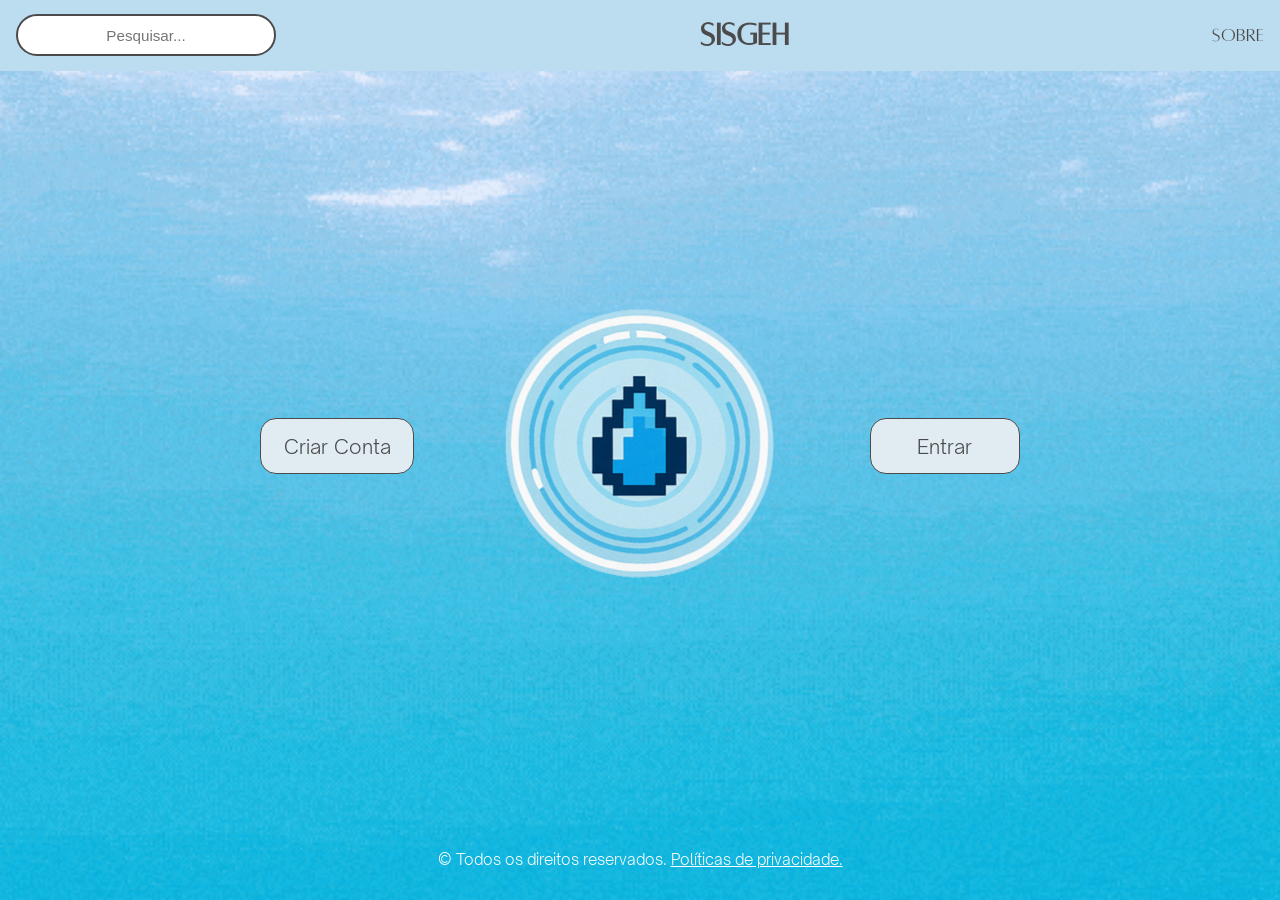
==== index.html @ f47fa6ce "Estrutura inicial do projeto PI" ====
﻿<!DOCTYPE html>
<html lang="pt-br">
<head>
    <meta charset="UTF-8">
    <meta name="viewport" content="width=device-width, initial-scale=1.0">
    <title>SiSGEH</title>
    <link rel="stylesheet" href="estilo_index.css">
</head>
<body>

    <header>
        <div class="caixa_de_texto">
            <input type="text" class="search-text" placeholder="Pesquisar...">
        </div>

        <h2 class="sisgeh">SiSGEH</h2>

        <div class="links">
            <a href="sobre.html" class="sobre">Sobre</a>
        </div>
    </header>

    <div class="opcoes-principal">
        <a href="cadastro.html" class="botao opcao1">Criar Conta</a>
        <img src="logo.png" alt="Logo SiSGEH" class="logo">
        <a href="login.php" class="botao opcao2">Entrar</a>
    </div>

    <footer>
        <p>&copy; Todos os direitos reservados. <a href="politica.html">Políticas de privacidade.</a></p>
    </footer>
</body>
</html>
---- estilo_index.css ----
﻿@font-face {
    font-family: "Alta";
    src: url("fonts/alta-regular.otf") format("opentype");
}

@font-face {
    font-family: "Open Sauce Light";
    src: url("fonts/open-sauce.sans-light.ttf") format("truetype");
}

* {
    box-sizing: border-box;
}

body {
    margin: 0;
    min-height: 100dvh;
    display: flex;
    flex-direction: column;
    background-image: url("fundo_animado.gif");
    background-size: cover;
    background-repeat: no-repeat;
    background-position: center;
}

header {
    background-color: #bcdcf0;
    color: #4b4b4b;
    font-family: "Alta", sans-serif;
    display: flex;
    align-items: center;
    justify-content: space-between;
    gap: 1rem;
    padding: 0.9rem 1rem;
}

.sisgeh {
    margin: 0;
    font-size: clamp(1.4rem, 2.8vw, 2.1rem);
}

header a {
    color: #4b4b4b;
    text-decoration: none;
    font-size: clamp(1rem, 1.7vw, 1.2rem);
}

.caixa_de_texto {
    width: min(260px, 42vw);
    height: 42px;
    border: 2px solid #4b4b4b;
    display: flex;
    justify-content: center;
    align-items: center;
    background-color: white;
    border-radius: 999px;
    padding: 0 0.7rem;
}

.caixa_de_texto input {
    width: 100%;
    border: none;
    background: none;
    outline: none;
    text-align: center;
    font-size: 0.95rem;
}

.opcoes-principal {
    flex: 1;
    display: flex;
    justify-content: center;
    align-items: center;
    gap: clamp(1rem, 4vw, 3rem);
    padding: 1.5rem 1rem;
    font-family: "Open Sauce Light", sans-serif;
    flex-wrap: wrap;
}

.logo {
    width: min(360px, 70vw);
    height: auto;
}

.botao {
    color: #4b4b4b;
    border: 1px solid #4b4b4b;
    border-radius: 16px;
    background-color: #e1ecf2;
    text-decoration: none;
    font-size: clamp(1rem, 1.9vw, 1.25rem);
    padding: 0.9rem 1.4rem;
    min-width: 150px;
    text-align: center;
}

.opcao1:hover,
.opcao2:hover {
    background-color: white;
}

footer {
    text-align: center;
    color: white;
    font-family: "Open Sauce Light", sans-serif;
    font-size: 0.95rem;
    padding: 0.8rem 1rem 1rem;
}

footer a {
    color: white;
}

/* Tablet */
@media (max-width: 900px) {
    .opcoes-principal {
        gap: 1.2rem;
    }

    .logo {
        width: min(300px, 72vw);
    }
}

/* Celular */
@media (max-width: 640px) {
    header {
        flex-wrap: wrap;
        justify-content: center;
        text-align: center;
    }

    .caixa_de_texto {
        width: min(300px, 90vw);
        order: 3;
    }

    .opcoes-principal {
        flex-direction: column;
    }

    .botao {
        width: min(280px, 90vw);
    }

    .logo {
        width: min(240px, 65vw);
    }
}
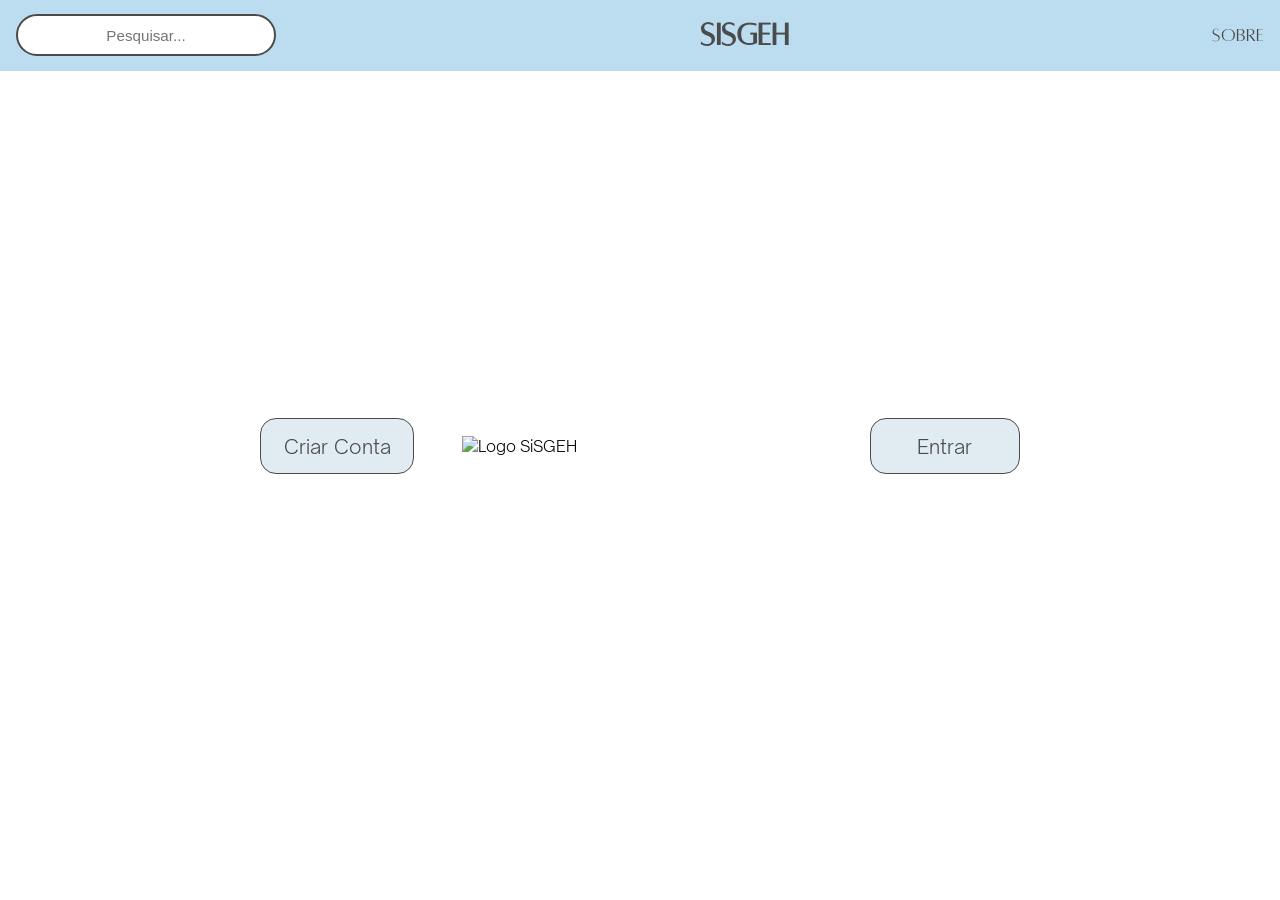
==== commit e25e6aca: "feat: Reorganizar estruturas de pastas" ====
--- a/index.html
+++ b/index.html
@@ -4,7 +4,7 @@
     <meta charset="UTF-8">
     <meta name="viewport" content="width=device-width, initial-scale=1.0">
     <title>SiSGEH</title>
-    <link rel="stylesheet" href="estilo_index.css">
+    <link rel="stylesheet" href="css/estilo_index.css">
 </head>
 <body>
 
@@ -22,7 +22,7 @@
 
     <div class="opcoes-principal">
         <a href="cadastro.html" class="botao opcao1">Criar Conta</a>
-        <img src="logo.png" alt="Logo SiSGEH" class="logo">
+        <img src="" alt="Logo SiSGEH" class="logo">
         <a href="login.php" class="botao opcao2">Entrar</a>
     </div>
 
--- a/css/estilo_index.css
+++ b/css/estilo_index.css
@@ -0,0 +1,150 @@
+﻿/* Fontes */
+@font-face {
+    font-family: "Alta";
+    src: url("../fonts/alta-regular.otf") format("opentype");
+}
+
+@font-face {
+    font-family: "Open Sauce Light";
+    src: url("../fonts/open-sauce.sans-light.ttf") format("truetype");
+}
+
+* {
+    box-sizing: border-box;
+}
+
+body {
+    margin: 0;
+    min-height: 100dvh;
+    display: flex;
+    flex-direction: column;
+    background-image: url("fundo_animado.gif");
+    background-size: cover;
+    background-repeat: no-repeat;
+    background-position: center;
+}
+
+header {
+    background-color: #bcdcf0;
+    color: #4b4b4b;
+    font-family: "Alta", sans-serif;
+    display: flex;
+    align-items: center;
+    justify-content: space-between;
+    gap: 1rem;
+    padding: 0.9rem 1rem;
+}
+
+.sisgeh {
+    margin: 0;
+    font-size: clamp(1.4rem, 2.8vw, 2.1rem);
+}
+
+header a {
+    color: #4b4b4b;
+    text-decoration: none;
+    font-size: clamp(1rem, 1.7vw, 1.2rem);
+}
+
+.caixa_de_texto {
+    width: min(260px, 42vw);
+    height: 42px;
+    border: 2px solid #4b4b4b;
+    display: flex;
+    justify-content: center;
+    align-items: center;
+    background-color: white;
+    border-radius: 999px;
+    padding: 0 0.7rem;
+}
+
+.caixa_de_texto input {
+    width: 100%;
+    border: none;
+    background: none;
+    outline: none;
+    text-align: center;
+    font-size: 0.95rem;
+}
+
+.opcoes-principal {
+    flex: 1;
+    display: flex;
+    justify-content: center;
+    align-items: center;
+    gap: clamp(1rem, 4vw, 3rem);
+    padding: 1.5rem 1rem;
+    font-family: "Open Sauce Light", sans-serif;
+    flex-wrap: wrap;
+}
+
+.logo {
+    width: min(360px, 70vw);
+    height: auto;
+}
+
+.botao {
+    color: #4b4b4b;
+    border: 1px solid #4b4b4b;
+    border-radius: 16px;
+    background-color: #e1ecf2;
+    text-decoration: none;
+    font-size: clamp(1rem, 1.9vw, 1.25rem);
+    padding: 0.9rem 1.4rem;
+    min-width: 150px;
+    text-align: center;
+}
+
+.opcao1:hover,
+.opcao2:hover {
+    background-color: white;
+}
+
+footer {
+    text-align: center;
+    color: white;
+    font-family: "Open Sauce Light", sans-serif;
+    font-size: 0.95rem;
+    padding: 0.8rem 1rem 1rem;
+}
+
+footer a {
+    color: white;
+}
+
+/* Tablet */
+@media (max-width: 900px) {
+    .opcoes-principal {
+        gap: 1.2rem;
+    }
+
+    .logo {
+        width: min(300px, 72vw);
+    }
+}
+
+/* Celular */
+@media (max-width: 640px) {
+    header {
+        flex-wrap: wrap;
+        justify-content: center;
+        text-align: center;
+    }
+
+    .caixa_de_texto {
+        width: min(300px, 90vw);
+        order: 3;
+    }
+
+    .opcoes-principal {
+        flex-direction: column;
+    }
+
+    .botao {
+        width: min(280px, 90vw);
+    }
+
+    .logo {
+        width: min(240px, 65vw);
+    }
+}
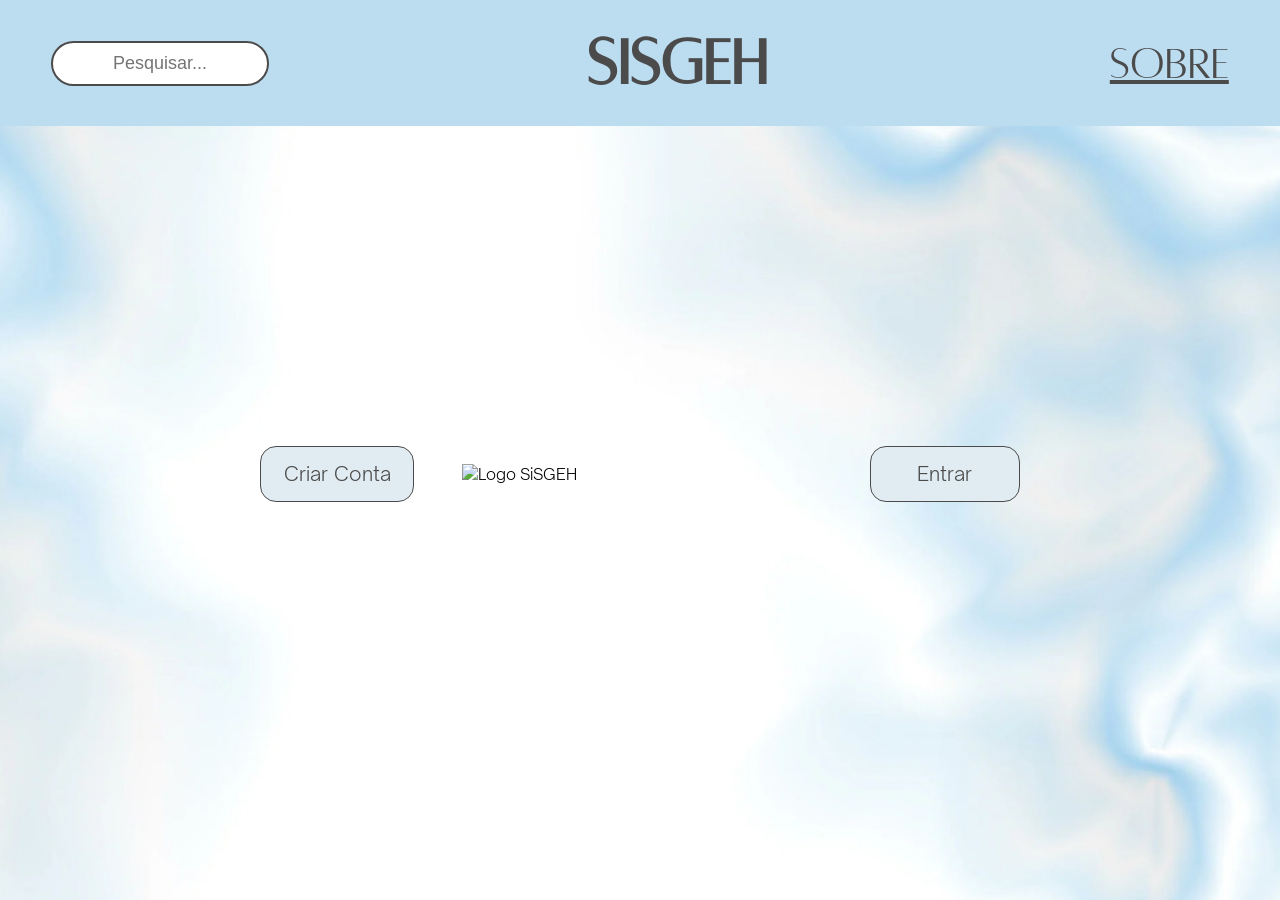
==== commit c54947ab: "feat: Adcionar header.css" ====
--- a/index.html
+++ b/index.html
@@ -4,6 +4,7 @@
     <meta charset="UTF-8">
     <meta name="viewport" content="width=device-width, initial-scale=1.0">
     <title>SiSGEH</title>
+    <link rel="stylesheet" href="css/header.css"> 
     <link rel="stylesheet" href="css/estilo_index.css">
 </head>
 <body>
@@ -23,7 +24,7 @@
     <div class="opcoes-principal">
         <a href="cadastro.html" class="botao opcao1">Criar Conta</a>
         <img src="" alt="Logo SiSGEH" class="logo">
-        <a href="login.php" class="botao opcao2">Entrar</a>
+        <a href="php/login.php" class="botao opcao2">Entrar</a>
     </div>
 
     <footer>
--- a/css/header.css
+++ b/css/header.css
@@ -0,0 +1,93 @@
+
+ @media (max-height: 1200px) and (min-height: 660px) {
+    header {
+        font-size: 5vh;
+        height: 14vh; 
+        }
+
+    header input {
+        font-size: 2vh;
+        width: 15vw;
+    }
+
+    .config, .home {
+        height: 7vh;
+    }
+ }
+ 
+ @media (max-height: 659px) {
+    header{
+        font-size: 5vh;
+        height: 10vh;
+        }
+
+    header input {
+        font-size: 2.5vh;
+        width: 18vw;
+    }
+
+    .config, .home {
+        height: 5vh;
+    }
+ }
+
+@media (max-width: 820px) {
+
+    header {
+        font-size: 2vh;
+    }
+
+    header input {
+        font-size: 1vh;
+        width: 18vw;
+    }
+
+    .config, .home {
+        height: 4vh;
+    }
+}
+
+
+ /* Estiliza��o do header */
+header {   
+    background-color: #bcdcf0;    
+    font-family: "Alta"; /* Fonte "Alta" no come�o do c�digo sendo usada */
+    color: #4B4B4B;
+    display: flex; 
+    justify-content: space-between;
+    padding: 0 4vw;
+    align-items: center; /* Uso de display flex para deixar a �rea do header centrilazada autom�ticamente e com espa�amento entre os items*/
+}
+
+
+header a {	
+    margin-left: 2vw; /* Deixando um espa?amento entre os items 'sobre' e o icone de 'configura??o. Detalhe: Ambos t?m a propriedade 'a' */
+    color: #4B4B4B;
+    }
+
+nav {
+	width: 17vw;
+}
+
+header li {
+	display: inline-block;
+	list-style-type: none;
+}
+
+.caixa_de_texto {
+    height: 5vh;
+    width: 17vw;
+    border: 2px solid #4b4b4b;
+    display: flex;
+    justify-content: center;
+    align-items: center;
+    background-color: white;
+    border-radius: 25px;
+}
+
+.caixa_de_texto input {
+    border: none;
+    background: none;
+    outline: none;
+    text-align: center;
+}
--- a/css/estilo_index.css
+++ b/css/estilo_index.css
@@ -18,53 +18,10 @@
     min-height: 100dvh;
     display: flex;
     flex-direction: column;
-    background-image: url("fundo_animado.gif");
+    background-image: url("../images/fundo_estatico.jpg");
     background-size: cover;
     background-repeat: no-repeat;
     background-position: center;
-}
-
-header {
-    background-color: #bcdcf0;
-    color: #4b4b4b;
-    font-family: "Alta", sans-serif;
-    display: flex;
-    align-items: center;
-    justify-content: space-between;
-    gap: 1rem;
-    padding: 0.9rem 1rem;
-}
-
-.sisgeh {
-    margin: 0;
-    font-size: clamp(1.4rem, 2.8vw, 2.1rem);
-}
-
-header a {
-    color: #4b4b4b;
-    text-decoration: none;
-    font-size: clamp(1rem, 1.7vw, 1.2rem);
-}
-
-.caixa_de_texto {
-    width: min(260px, 42vw);
-    height: 42px;
-    border: 2px solid #4b4b4b;
-    display: flex;
-    justify-content: center;
-    align-items: center;
-    background-color: white;
-    border-radius: 999px;
-    padding: 0 0.7rem;
-}
-
-.caixa_de_texto input {
-    width: 100%;
-    border: none;
-    background: none;
-    outline: none;
-    text-align: center;
-    font-size: 0.95rem;
 }
 
 .opcoes-principal {
@@ -125,17 +82,6 @@
 
 /* Celular */
 @media (max-width: 640px) {
-    header {
-        flex-wrap: wrap;
-        justify-content: center;
-        text-align: center;
-    }
-
-    .caixa_de_texto {
-        width: min(300px, 90vw);
-        order: 3;
-    }
-
     .opcoes-principal {
         flex-direction: column;
     }
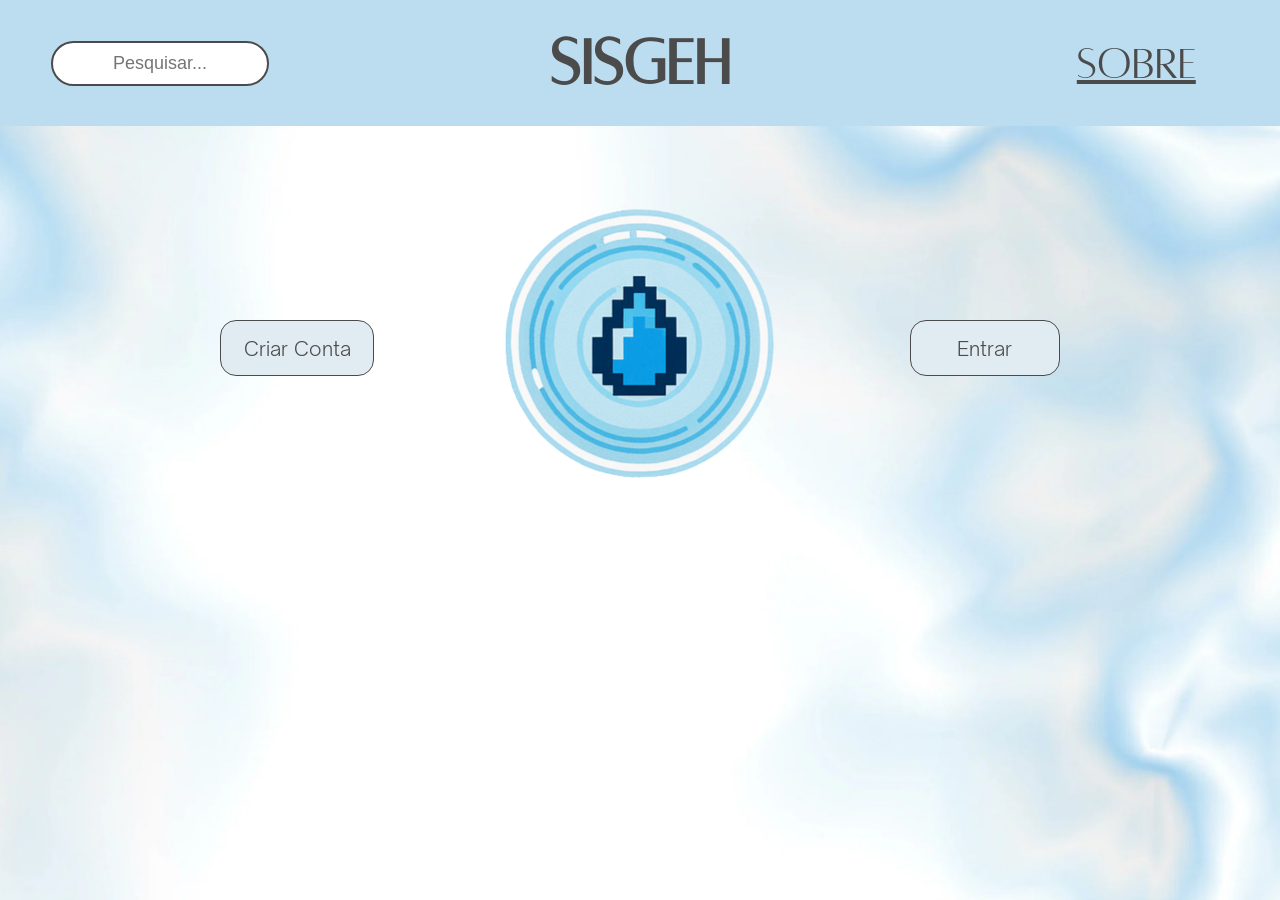
==== commit 14e78179: "refactor: Deixar o código das páginas html semântico" ====
--- a/index.html
+++ b/index.html
@@ -16,16 +16,24 @@
 
         <h2 class="sisgeh">SiSGEH</h2>
 
-        <div class="links">
-            <a href="sobre.html" class="sobre">Sobre</a>
-        </div>
+        <nav class="links">
+            <ul>
+                <li>
+                    <a href="sobre.html" class="sobre">Sobre</a>
+                </li>
+            </ul>
+        </nav>
     </header>
 
-    <div class="opcoes-principal">
-        <a href="cadastro.html" class="botao opcao1">Criar Conta</a>
-        <img src="" alt="Logo SiSGEH" class="logo">
-        <a href="php/login.php" class="botao opcao2">Entrar</a>
-    </div>
+    <main>
+        <div class="opcoes-principal">
+            <a href="cadastro.html" class="botao opcao1">Criar Conta</a>
+            <figure>
+                <img src="images/logo.png" alt="Logo SiSGEH" class="logo">
+            </figure>
+            <a href="php/login.php" class="botao opcao2">Entrar</a>
+        </div>
+    </main>
 
     <footer>
         <p>&copy; Todos os direitos reservados. <a href="politica.html">Políticas de privacidade.</a></p>
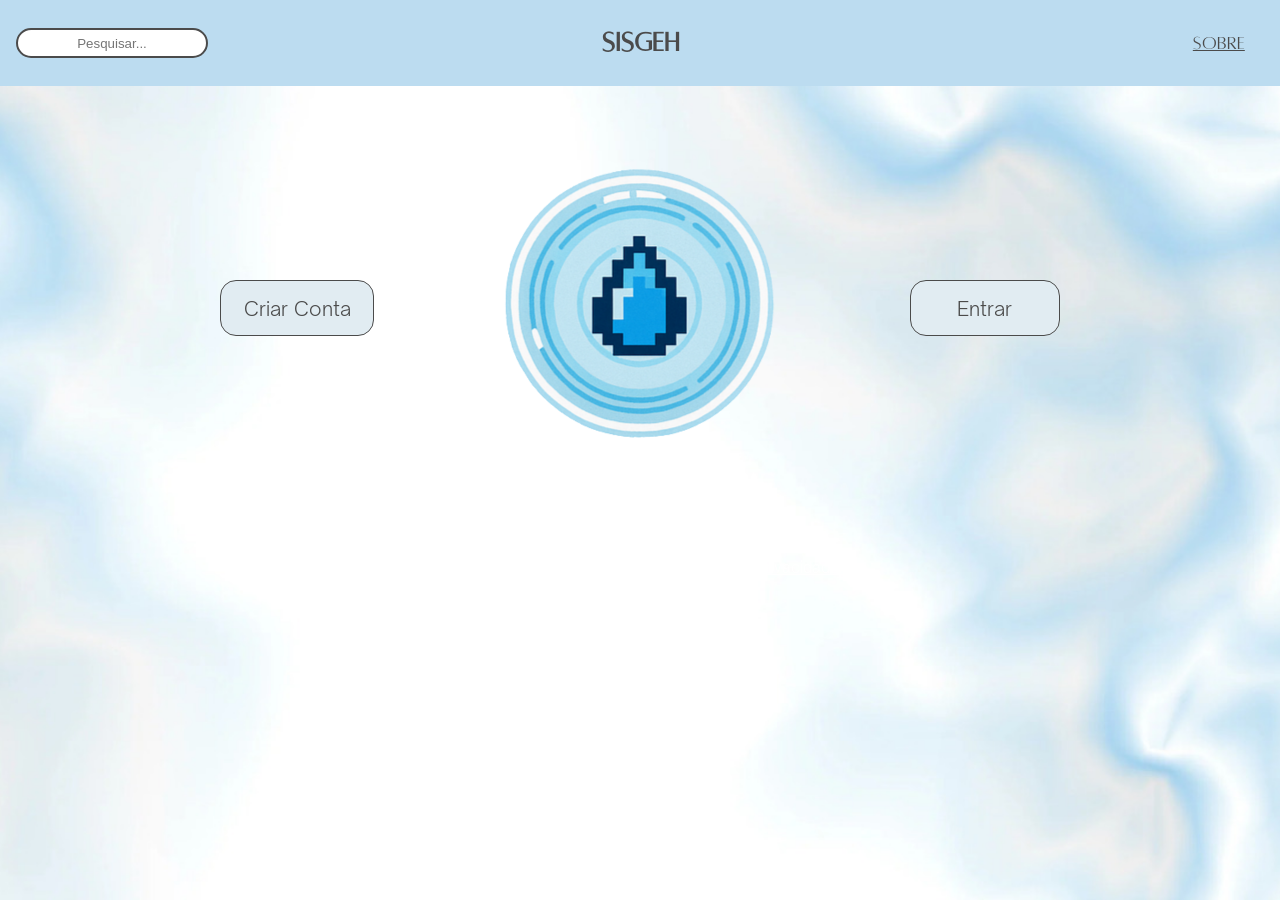
==== commit abc07fd1: "fix: corrigr header nas páginas" ====
--- a/index.html
+++ b/index.html
@@ -4,7 +4,7 @@
     <meta charset="UTF-8">
     <meta name="viewport" content="width=device-width, initial-scale=1.0">
     <title>SiSGEH</title>
-    <link rel="stylesheet" href="css/header.css"> 
+    <link rel="stylesheet" href="css/components/header.css"> 
     <link rel="stylesheet" href="css/estilo_index.css">
 </head>
 <body>
@@ -27,7 +27,7 @@
 
     <main>
         <div class="opcoes-principal">
-            <a href="cadastro.html" class="botao opcao1">Criar Conta</a>
+            <a href="cadastro.php" class="botao opcao1">Criar Conta</a>
             <figure>
                 <img src="images/logo.png" alt="Logo SiSGEH" class="logo">
             </figure>
--- a/css/components/header.css
+++ b/css/components/header.css
@@ -0,0 +1,59 @@
+header {   
+    width: auto;
+    background-color: #bcdcf0;    
+    font-family: "Alta"; 
+    color: #4B4B4B;
+
+    display: grid;
+    grid-template-columns: 1fr auto 1fr;
+    align-items: center;
+	
+    padding: 0.2rem 1rem;
+    max-height: 86px;
+    font-size: clamp(1rem, 1.5vw, 2rem)
+}
+
+header a {
+    padding: 0 clamp(1rem, 1.5vw, 2rem);	
+    color: #4B4B4B;
+    }
+
+header h1{
+	justify-self: center;
+	font-size: clamp(1rem, 2.5vw, 3rem)
+}
+
+header nav {
+	justify-self: end;
+}
+
+header li {
+	display: inline-block;
+	list-style-type: none;
+}
+
+.config, .home {
+        width: 1.4rem;
+	height: auto;
+}
+
+.caixa_de_texto {
+    width: clamp(70px, 15vw, 300px);
+    border: 2px solid #4b4b4b;
+
+    display: flex;
+    justifY-content: center;    
+    align-items: center;
+
+    background-color: white;
+    border-radius: 25px;
+    padding: 0.3rem;
+}
+
+.caixa_de_texto input {
+    border: none;
+    background: none;
+    outline: none;
+
+    text-align: center;
+}
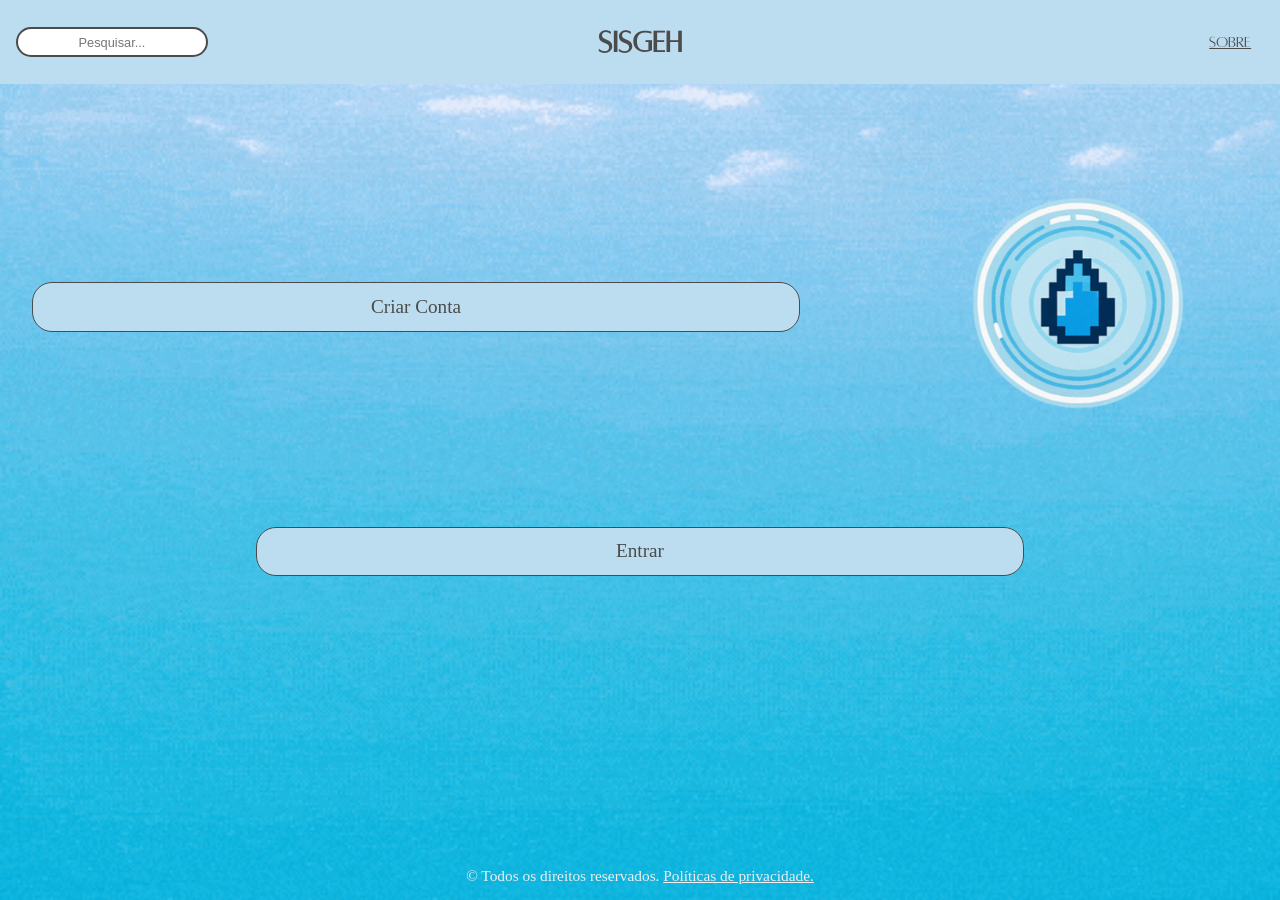
==== commit c04a7599: "fix: corrigir layout da ´pagina inicio e index" ====
--- a/index.html
+++ b/index.html
@@ -5,7 +5,8 @@
     <meta name="viewport" content="width=device-width, initial-scale=1.0">
     <title>SiSGEH</title>
     <link rel="stylesheet" href="css/components/header.css"> 
-    <link rel="stylesheet" href="css/estilo_index.css">
+    <link rel="stylesheet" href="css/index.css">
+    <link rel="stylesheet" href="css/components/botoes.css">
 </head>
 <body>
 
@@ -14,7 +15,7 @@
             <input type="text" class="search-text" placeholder="Pesquisar...">
         </div>
 
-        <h2 class="sisgeh">SiSGEH</h2>
+        <h1 class="sisgeh">SiSGEH</h1>
 
         <nav class="links">
             <ul>
@@ -27,11 +28,14 @@
 
     <main>
         <div class="opcoes-principal">
-            <a href="cadastro.php" class="botao opcao1">Criar Conta</a>
+                <a href="cadastro.php" class="botao-generico">Criar Conta</a>
+
             <figure>
                 <img src="images/logo.png" alt="Logo SiSGEH" class="logo">
             </figure>
-            <a href="php/login.php" class="botao opcao2">Entrar</a>
+
+                <a href="php/login.php" class="botao-generico">Entrar</a>
+
         </div>
     </main>
 
--- a/css/components/header.css
+++ b/css/components/header.css
@@ -10,17 +10,16 @@
 	
     padding: 0.2rem 1rem;
     max-height: 86px;
-    font-size: clamp(1rem, 1.5vw, 2rem)
 }
 
 header a {
-    padding: 0 clamp(1rem, 1.5vw, 2rem);	
+    padding: 0 clamp(0.8rem, 1vw, 2rem);	
     color: #4B4B4B;
     }
 
 header h1{
 	justify-self: center;
-	font-size: clamp(1rem, 2.5vw, 3rem)
+	font-size: clamp(1.5rem, 2.5vw, 3rem)
 }
 
 header nav {
@@ -33,7 +32,7 @@
 }
 
 .config, .home {
-        width: 1.4rem;
+    width: 1.4rem;
 	height: auto;
 }
 
@@ -56,4 +55,5 @@
     outline: none;
 
     text-align: center;
+    font-size: clamp(0.6rem, 1vw, 1rem)
 }
--- a/css/index.css
+++ b/css/index.css
@@ -0,0 +1,65 @@
+﻿/* Fonte "Alta" adcionada e indicando abaixo o tipo de formato de arquivo da fonte que é "Opentype" */
+@font-face {
+    font-family: "Alta";
+    src: url("../fonts/alta-regular.otf") format("opentype");
+}
+
+*, *::before, *::after {
+    box-sizing: border-box;
+}
+
+body {  
+		display: flex;
+		flex-direction: column;
+
+    	min-height: 100vh;
+    	width: auto;
+
+    	background-image: url("../images/fundo_animado.gif");
+    	background-size: cover;
+    	background-repeat: no-repeat; 
+		background-attachment: fixed; /* mant�m o fundo fixo mesmo ao rolar a p�gina */
+
+    	margin: 0;
+}
+
+main{
+	flex: 1;
+}
+
+
+.opcoes-principal {
+    display: flex;
+    justify-content: space-around;
+    align-items: center;
+    gap: clamp(1rem, 4vw, 3rem);
+    padding: 4rem 0rem;
+    font-family: "Open Sauce Light", sans-serif;
+    flex-wrap: wrap;
+}
+
+.logo {
+    width: min(400px, 22vw);
+    height: auto;
+}
+
+footer p, footer a {
+	font-size: clamp(0.8rem, 1.2vw, 2rem);
+    text-align: center;
+    color: #EEEEEE;
+    font-family: "Open Sauce Light";
+}
+
+
+
+/* Celular */
+@media (max-width: 1058px) {
+    .opcoes-principal {
+        flex-direction: column;
+    }
+
+    .logo {
+        width: min(240px, 65vw);
+    }
+
+}
--- a/css/components/botoes.css
+++ b/css/components/botoes.css
@@ -0,0 +1,82 @@
+section form {
+	max-width: 100%;
+}
+
+button.botao-cinza, button.botao-generico {
+	border: none;       /* Remove a borda padrão */   
+}
+
+.botao-generico {
+	text-decoration: none;
+	color: #4B4B4B;
+	font-family: "Open Sauce Regular";
+	font-size: clamp(1rem, 1.5vw, 2rem);
+	text-align: center;
+
+	width: 60%;
+	padding: 0.8rem 0;
+	margin: 0.8rem;
+    	
+    border: 1px solid #4b4b4b;
+    border-radius: 20px; 
+    background-color: #bcdcf0; 
+	cursor: pointer; 
+	transition: all 0.3s ease;    	
+}
+
+.botao-generico a {
+	text-decoration: none;
+	color: #4B4B4B;
+}
+
+.botao-generico:hover {
+	background: #9ad6f7;
+	transform: translateY(-2px);
+	box-shadow: 0 6px 12px rgba(0,0,0,0.15);
+}
+
+.botao-azul {
+	text-decoration: none;
+	color: white;
+	font-family: "Open Sauce Regular";
+	font-size: clamp(1rem, 1.5vw, 2rem);
+	text-align: center;
+
+	width: 50%;
+	padding: 0.8rem 0;
+	margin: 0.8rem;
+    	
+    border: 0.6px solid #EEEEEE;
+    border-radius: 20px; 
+    background-color: #0b0bf0; 
+	cursor: pointer; 
+	transition: all 0.3s ease;    	
+}
+
+.botao-azul:hover {
+	background: #010199;
+	transform: translateY(-2px);
+	box-shadow: 0 6px 12px rgba(0,0,0,0.15);
+}
+
+.botao-cinza {
+	width: 50%;
+	padding: 0.8rem 0;
+	margin: 0.8rem;
+
+	background: #4B4B4B;
+	color: white;
+	border-radius: 20px; 
+	text-decoration: none;
+	text-align: center;
+	font-size: clamp(0.8rem, 1vw, 2rem);
+
+	cursor: pointer; 
+	transition: all 0.3s ease;  
+}
+
+.botao-cinza:hover {
+	background-color: #000000;
+	transform: translateY(-2px);
+	box-shadow: 0 6px 12px rgba(0,0,0,0.15);
+}
